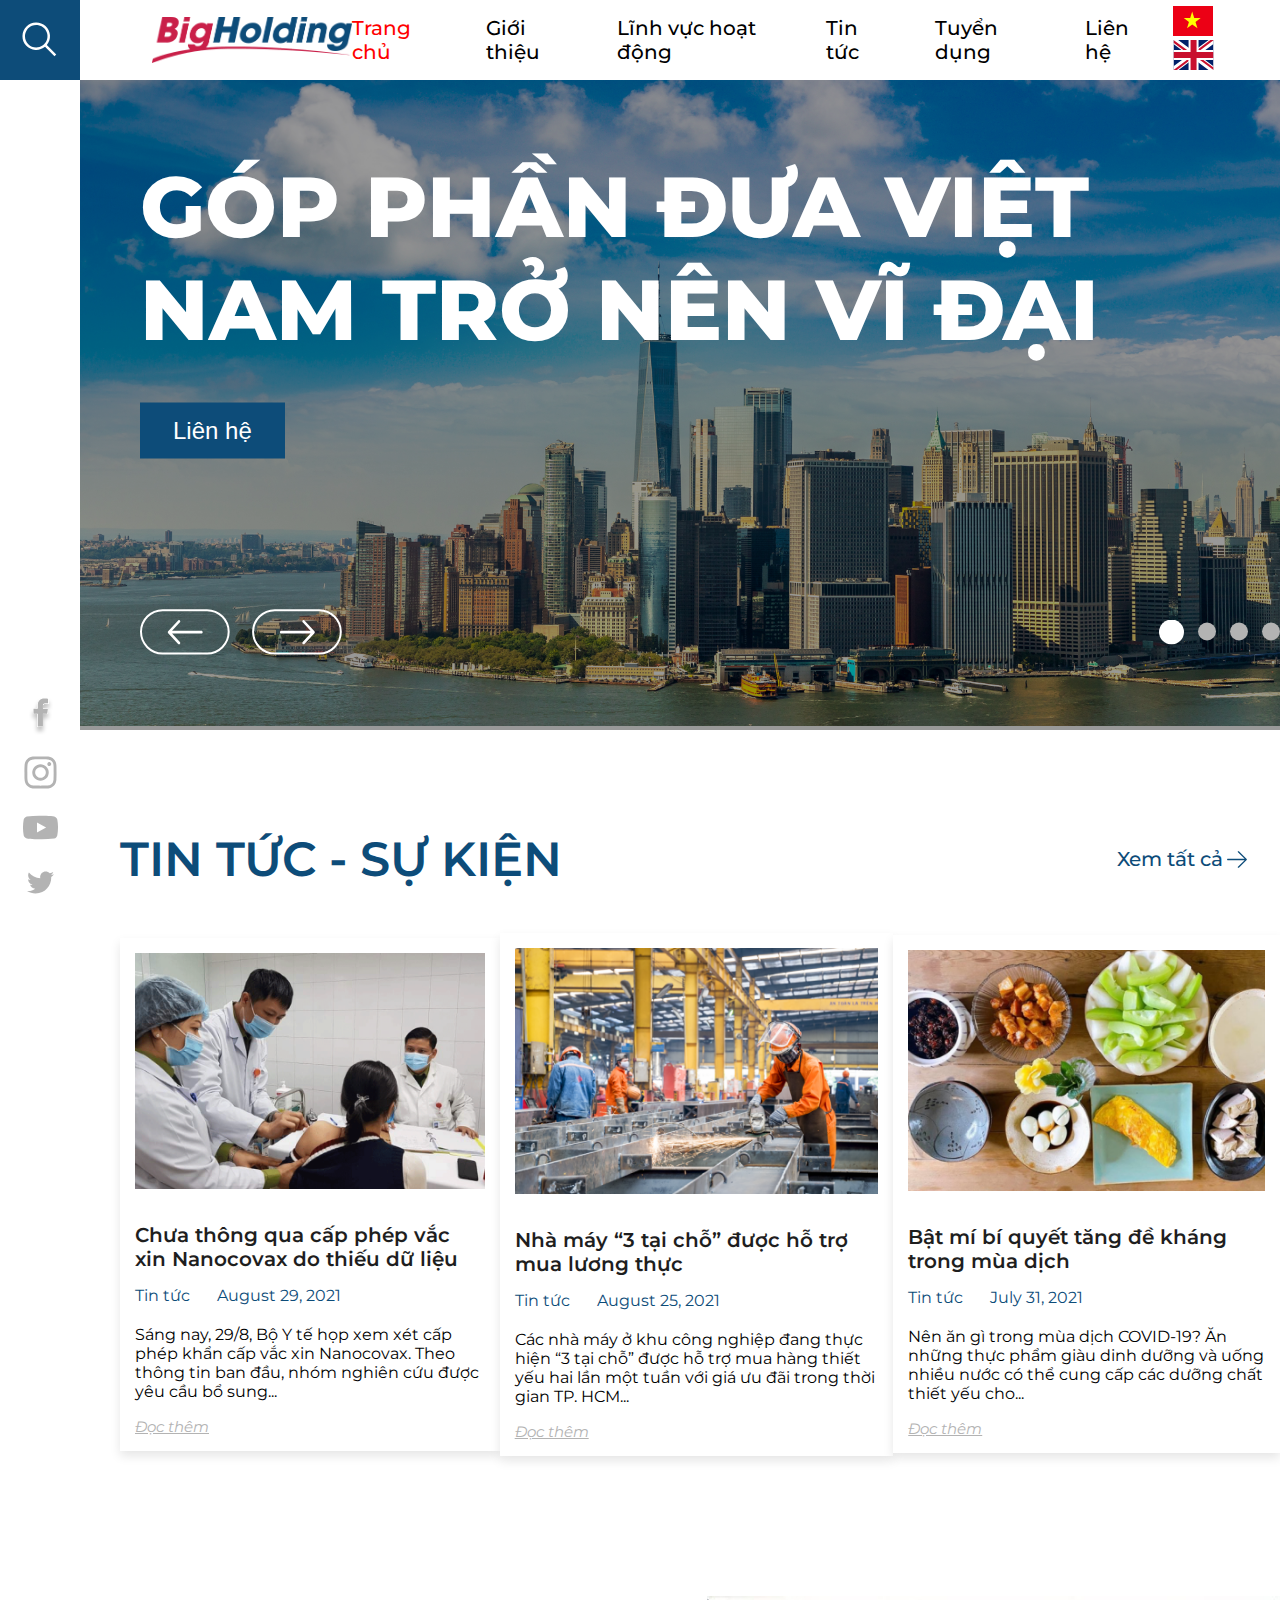
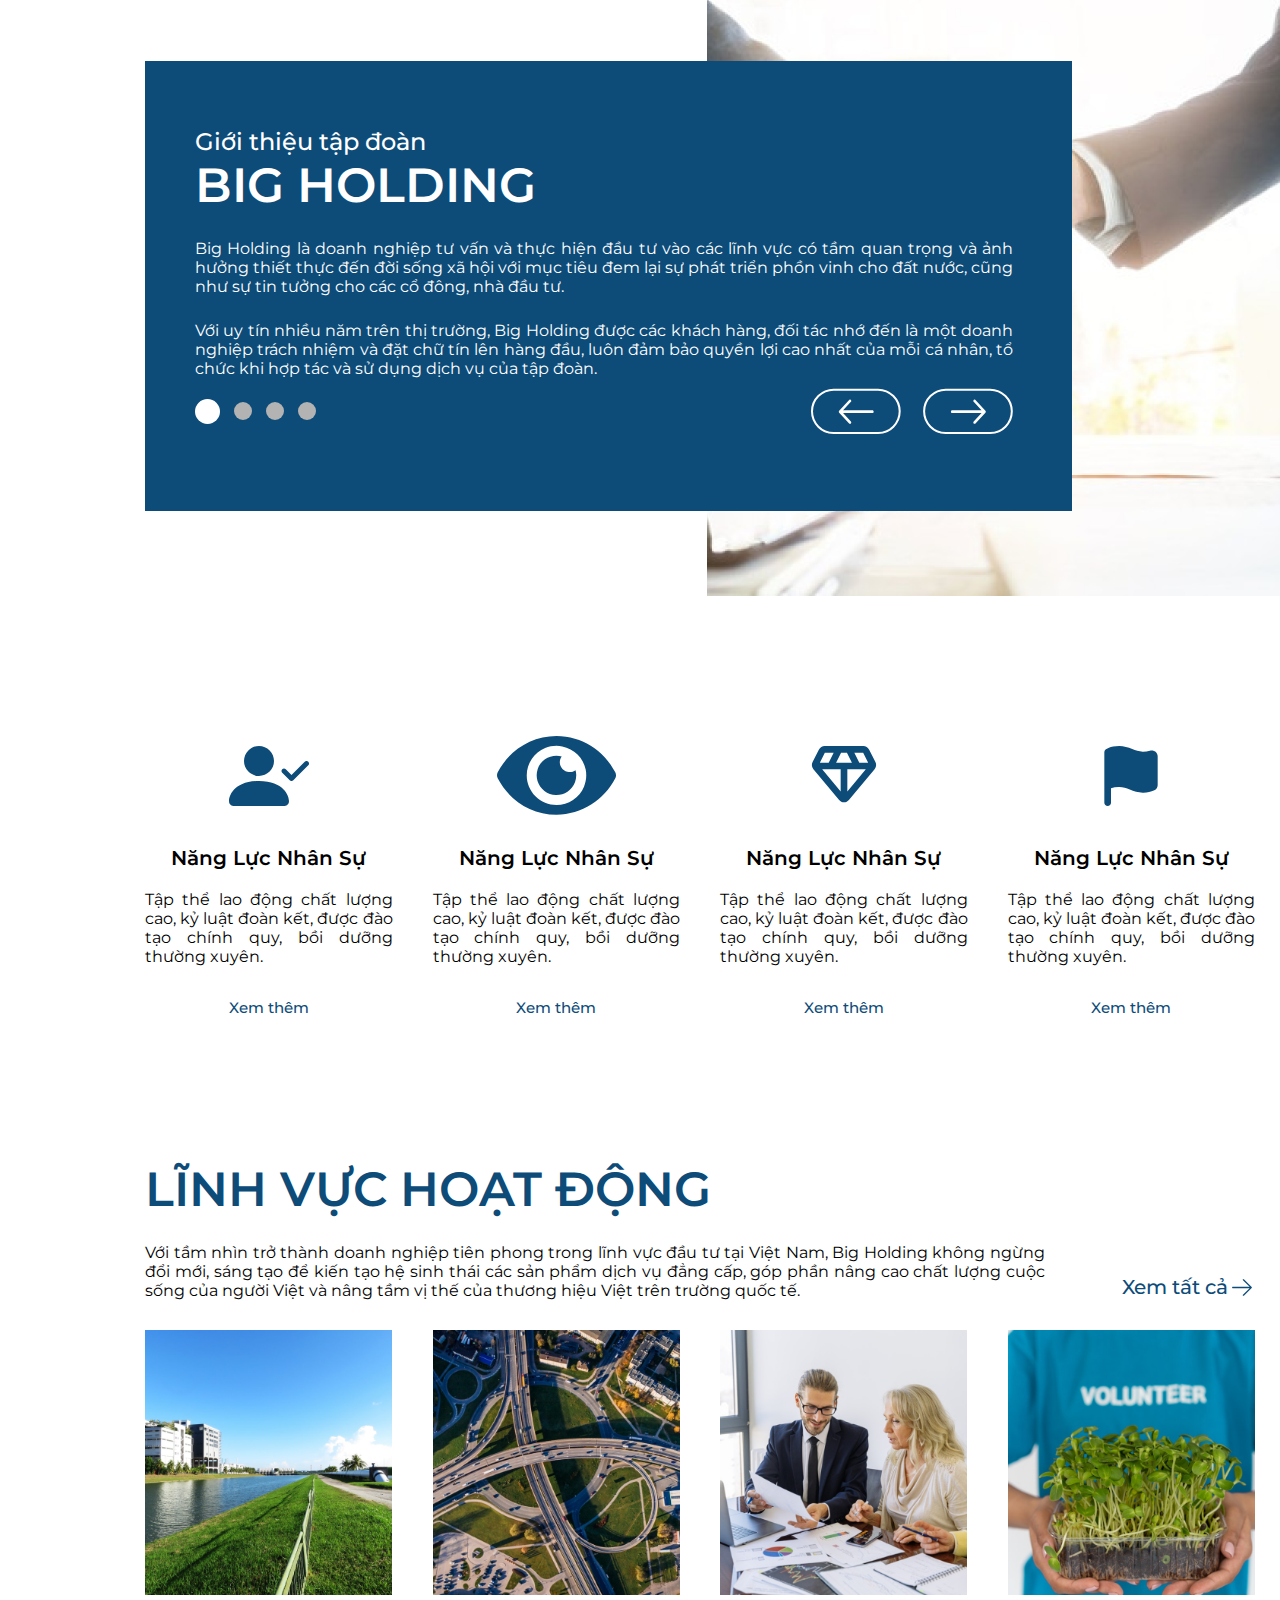
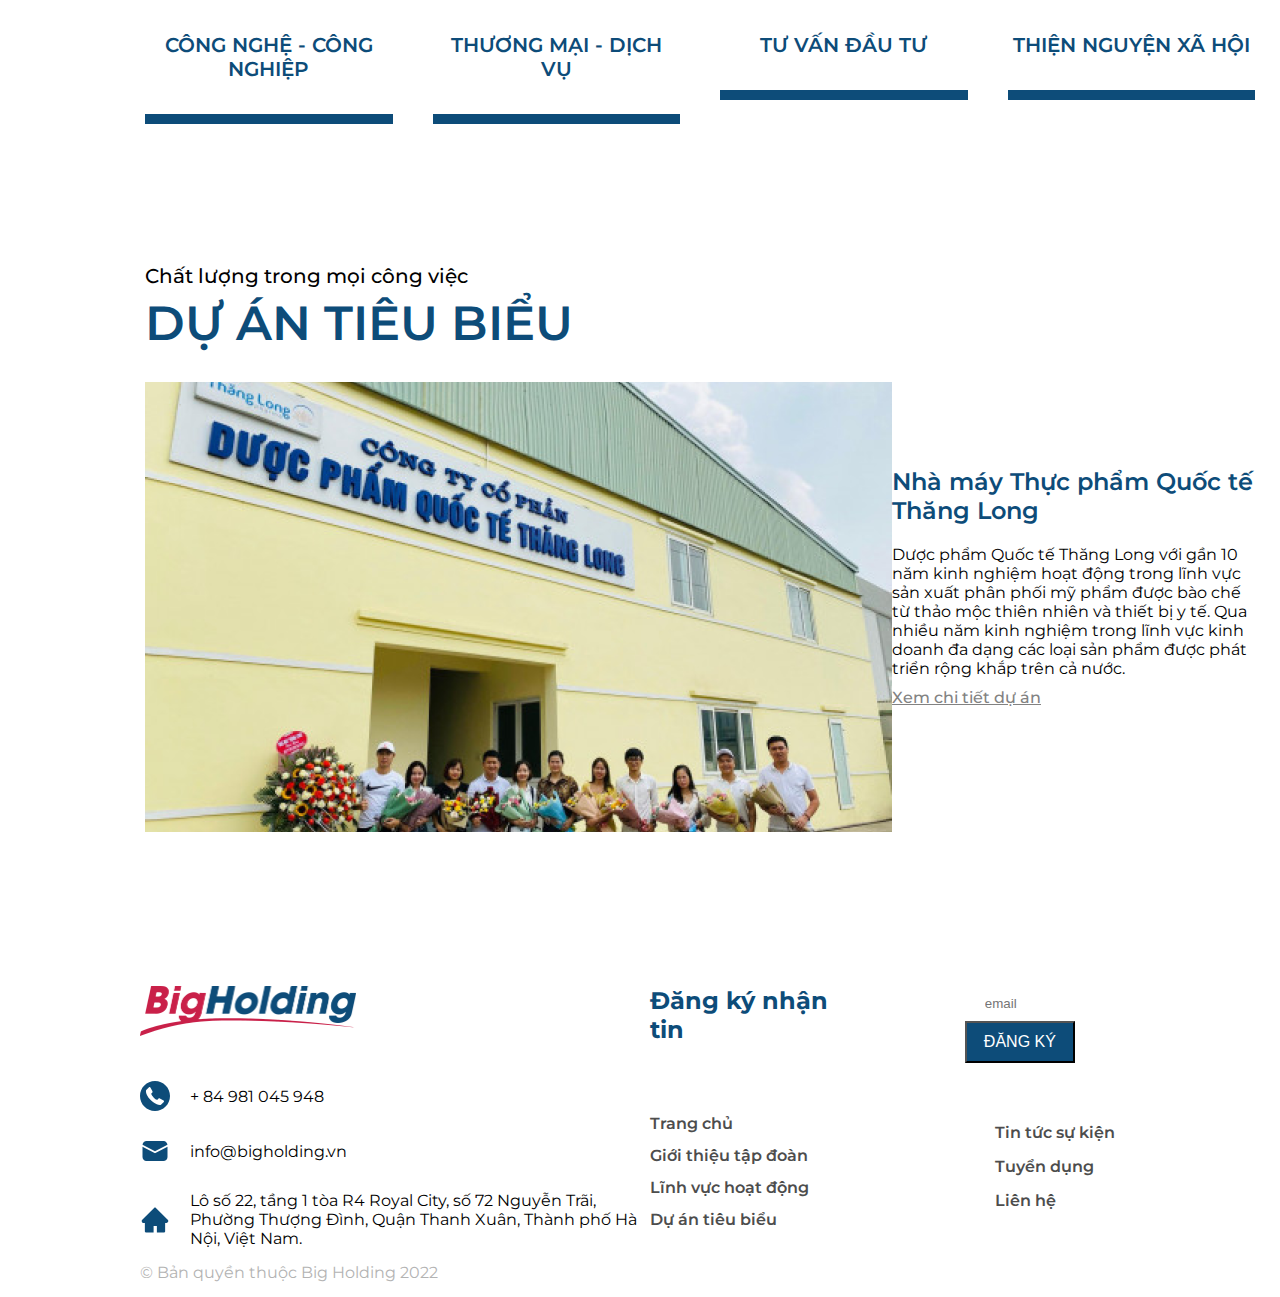
==== index.html @ 92106f33 "BigHodding" ====
<!DOCTYPE html>
<html lang="en">
  <head>
    <meta charset="UTF-8" />
    <meta name="viewport" content="width=device-width, initial-scale=1.0" />
    <link rel="stylesheet" href="big.css" />
    <link rel="preconnect" href="https://fonts.googleapis.com" />
    <link rel="preconnect" href="https://fonts.gstatic.com" crossorigin />
    <link
      href="https://fonts.googleapis.com/css2?family=Montserrat:ital,wght@0,100..900;1,100..900&display=swap"
      rel="stylesheet"
    />
    <title>Document</title>
  </head>
  <body>
    <!-- Header -->
    <div class="full-header">
      <div class="header">
        <img src="./images/logoBigholding 1.png" alt="" class="header-logo" />
        <div class="header-main">
          <ul class="header-ul">
            <li class="header-li">
              <a href="" class="header-link" style="color: red">Trang chủ</a>
            </li>
            <li class="header-li">
              <a href="" class="header-link">Giới thiệu</a>
            </li>
            <li class="header-li">
              <a href="" class="header-link">Lĩnh vực hoạt động</a>
            </li>
            <li class="header-li">
              <a href="" class="header-link">Tin tức</a>
            </li>
            <li class="header-li">
              <a href="" class="header-link">Tuyển dụng</a>
            </li>
            <li class="header-li">
              <a href="" class="header-link">Liên hệ</a>
            </li>
          </ul>
          <div class="header-img">
            <img src="./images/Vietnam (VN).svg" alt="" class="header-flag" />
            <img
              src="./images/United Kingdom (GB).svg"
              alt=""
              class="header-flag"
            />
          </div>
        </div>
      </div>
      <div class="sidebar">
        <img src="./images/carbon_search.svg" alt="" class="sidebar-search" />
        <div class="sidebar-logo">
          <img
            src="./images/dashicons_facebook-alt.svg"
            alt=""
            class="sidebar-icon"
          />
          <img
            src="./images/akar-icons_instagram-fill.svg"
            alt=""
            class="sidebar-icon"
          />
          <img
            src="./images/akar-icons_youtube-fill.svg"
            alt=""
            class="sidebar-icon"
          />
          <img
            src="./images/foundation_social-twitter.svg"
            alt=""
            class="sidebar-icon"
          />
        </div>
      </div>
    </div>
    <!-- Main -->
    <main class="main">
      <!-- HERO -->
      <div class="hero">
        <img src="./images/city1.png" alt="" class="hero-img" />
        <div class="hero-container">
          <div class="hero-content">
            <h3 class="hero-tilte">GÓP PHẦN ĐƯA VIỆT NAM TRỞ NÊN VĨ ĐẠI</h3>
            <button class="hero-call">Liên hệ</button>
            <div class="hero-next">
              <img
                src="./images/directional.svg"
                alt=""
                class="hero-directional"
              />
              <img src="./images/pound.svg" alt="" class="hero-pound" />
            </div>
          </div>
        </div>
      </div>
      <!-- News -->
      <div class="news">
        <div class="news-header">
          <h3 class="news-text title">TIN TỨC - SỰ KIỆN</h3>
          <h4 class="news-all">
            Xem tất cả
            <img src="./images/right.svg" alt="" class="news-right" />
          </h4>
        </div>
        <div class="news-container">
          <div class="news-item">
            <img src="./images/img1.png" alt="" class="news-img" />
            <p class="news-title title">
              Chưa thông qua cấp phép vắc xin Nanocovax do thiếu dữ liệu
            </p>
            <div class="news-day">
              <p class="news-left">Tin tức</p>
              <p class="news-right">August 29, 2021</p>
            </div>
            <p class="news-desc">
              Sáng nay, 29/8, Bộ Y tế họp xem xét cấp phép khẩn cấp vắc xin
              Nanocovax. Theo thông tin ban đầu, nhóm nghiên cứu được yêu cầu bổ
              sung...
            </p>
            <p class="news-read">Đọc thêm</p>
          </div>
          <div class="news-item">
            <img src="./images/img2.png" alt="" class="news-img" />
            <p class="news-title title">
              Nhà máy “3 tại chỗ” được hỗ trợ mua lương thực
            </p>
            <div class="news-day">
              <p class="news-left">Tin tức</p>
              <p class="news-right">August 25, 2021</p>
            </div>
            <p class="news-desc">
              Các nhà máy ở khu công nghiệp đang thực hiện “3 tại chỗ” được hỗ
              trợ mua hàng thiết yếu hai lần một tuần với giá ưu đãi trong thời
              gian TP. HCM...
            </p>
            <p class="news-read">Đọc thêm</p>
          </div>
          <div class="news-item">
            <img src="./images/img3.png" alt="" class="news-img" />
            <p class="news-title title">
              Bật mí bí quyết tăng đề kháng trong mùa dịch
            </p>
            <div class="news-day">
              <p class="news-left">Tin tức</p>
              <p class="news-right">July 31, 2021</p>
            </div>
            <p class="news-desc">
              Nên ăn gì trong mùa dịch COVID-19? Ăn những thực phẩm giàu dinh
              dưỡng và uống nhiều nước có thể cung cấp các dưỡng chất thiết yếu
              cho...
            </p>
            <p class="news-read">Đọc thêm</p>
          </div>
        </div>
      </div>
      <!-- iNTRODUCE -->
      <div class="intro">
        <div class="intro-full">
          <h4 class="intro-text">Giới thiệu tập đoàn</h4>
          <h3 class="intro-title title">BIG HOLDING</h3>
          <p class="intro-desc1 desc">
            Big Holding là doanh nghiệp tư vấn và thực hiện đầu tư vào các lĩnh
            vực có tầm quan trọng và ảnh hưởng thiết thực đến đời sống xã hội
            với mục tiêu đem lại sự phát triển phồn vinh cho đất nước, cũng như
            sự tin tưởng cho các cổ đông, nhà đầu tư.
          </p>
          <p class="intro-desc2 desc">
            Với uy tín nhiều năm trên thị trường, Big Holding được các khách
            hàng, đối tác nhớ đến là một doanh nghiệp trách nhiệm và đặt chữ tín
            lên hàng đầu, luôn đảm bảo quyền lợi cao nhất của mỗi cá nhân, tổ
            chức khi hợp tác và sử dụng dịch vụ của tập đoàn.
          </p>
          <div class="hero-next">
            <img src="./images/pound.svg" alt="" class="hero-pound" />
            <img
              src="./images/directional.svg"
              alt=""
              class="hero-directional"
            />
          </div>
        </div>
        <img src="./images/img-intro.png" alt="" class="intro-img" />
      </div>
      <!-- List -->
      <div class="list">
        <div class="list1">
          <img src="./images/list1.svg" alt="" class="list-img" />
          <h3 class="list-title title">Năng Lực Nhân Sự</h3>
          <p class="list-desc desc">
            Tập thể lao động chất lượng cao, kỷ luật đoàn kết, được đào tạo
            chính quy, bồi dưỡng thường xuyên.
          </p>
          <p class="list-read">Xem thêm</p>
        </div>
        <div class="list1">
          <img src="./images/list2.svg" alt="" class="list-img" />
          <h3 class="list-title title">Năng Lực Nhân Sự</h3>
          <p class="list-desc desc">
            Tập thể lao động chất lượng cao, kỷ luật đoàn kết, được đào tạo
            chính quy, bồi dưỡng thường xuyên.
          </p>
          <p class="list-read">Xem thêm</p>
        </div>
        <div class="list1">
          <img src="./images/list3.svg" alt="" class="list-img" />
          <h3 class="list-title title">Năng Lực Nhân Sự</h3>
          <p class="list-desc desc">
            Tập thể lao động chất lượng cao, kỷ luật đoàn kết, được đào tạo
            chính quy, bồi dưỡng thường xuyên.
          </p>
          <p class="list-read">Xem thêm</p>
        </div>
        <div class="list1">
          <img src="./images/list4.svg" alt="" class="list-img" />
          <h3 class="list-title title">Năng Lực Nhân Sự</h3>
          <p class="list-desc desc">
            Tập thể lao động chất lượng cao, kỷ luật đoàn kết, được đào tạo
            chính quy, bồi dưỡng thường xuyên.
          </p>
          <p class="list-read">Xem thêm</p>
        </div>
      </div>
      <!-- Field -->
      <div class="field">
        <div class="field-intro">
          <div class="field-text">
            <h3 class="field-h3 title">LĨNH VỰC HOẠT ĐỘNG</h3>
            <p class="field-desc desc">
              Với tầm nhìn trở thành doanh nghiệp tiên phong trong lĩnh vực đầu
              tư tại Việt Nam, Big Holding không ngừng đổi mới, sáng tạo để kiến
              tạo hệ sinh thái các sản phẩm dịch vụ đẳng cấp, góp phần nâng cao
              chất lượng cuộc sống của người Việt và nâng tầm vị thế của thương
              hiệu Việt trên trường quốc tế.
            </p>
          </div>
          <div class="field-all">
            <a href="" class="field-read">Xem tất cả</a>
            <img src="./images/field-icon.svg" alt="" class="field-icon" />
          </div>
        </div>
        <div class="field-list">
          <div class="field-item">
            <img src="./images/field1.png" alt="" class="field-img" />
            <p class="field-title">CÔNG NGHỆ - CÔNG NGHIỆP</p>
            <div class="field-fixed"></div>
          </div>
          <div class="field-item">
            <img src="./images/field2.png" alt="" class="field-img" />
            <p class="field-title">THƯƠNG MẠI - DỊCH VỤ</p>
            <div class="field-fixed"></div>
          </div>
          <div class="field-item">
            <img src="./images/field3.png" alt="" class="field-img" />
            <p class="field-title">TƯ VẤN ĐẦU TƯ</p>
            <div class="field-fixed"></div>
          </div>
          <div class="field-item">
            <img src="./images/field4.png" alt="" class="field-img" />
            <p class="field-title">THIỆN NGUYỆN XÃ HỘI</p>
            <div class="field-fixed"></div>
          </div>
        </div>
      </div>
      <!-- Quality -->
      <div class="quality">
        <p class="quality-desc1">Chất lượng trong mọi công việc</p>
        <h3 class="quality-title1 title">DỰ ÁN TIÊU BIỂU</h3>
        <div class="quality-full">
          <img src="./images/quality.png" alt="" class="quality-img" />
          <div class="quality-text">
            <h4 class="quality-title2 title">
              Nhà máy Thực phẩm Quốc tế Thăng Long
            </h4>
            <p class="quality-desc2">
              Dược phẩm Quốc tế Thăng Long với gần 10 năm kinh nghiệm hoạt động
              trong lĩnh vực sản xuất phân phối mỹ phẩm được bào chế từ thảo mộc
              thiên nhiên và thiết bị y tế. Qua nhiều năm kinh nghiệm trong lĩnh
              vực kinh doanh đa dạng các loại sản phẩm được phát triển rộng khắp
              trên cả nước.
            </p>
            <p class="quality-read">Xem chi tiết dự án</p>
            <div class="quality-end">
              <img
                src="./images/quality-pound.png"
                alt=""
                class="quality-pound"
              />
              <img
                src="./images/quality-decorational.png"
                alt=""
                class="quality-decorational"
              />
              <!-- Goai Goai Goai -->
            </div>
          </div>
        </div>
      </div>
    </main>
    <footer class="footer">
      <div class="footer-inner">
        <div class="footer-infor">
          <div class="footer-content">
            <img
              src="./images/logoBigholding 1.png"
              alt=""
              class="footer-logo"
            />
            <div class="footer-item">
              <img src="./images/footer1.svg" alt="" class="footer-logo1" />
              <p class="footer-desc desc">+ 84 981 045 948</p>
            </div>
            <div class="footer-item">
              <img src="./images/footer2.svg" alt="" class="footer-logo1" />
              <p class="footer-desc desc">info@bigholding.vn</p>
            </div>
            <div class="footer-item">
              <img src="./images/footer3.svg" alt="" class="footer-logo1" />
              <p class="footer-desc desc">
                Lô số 22, tầng 1 tòa R4 Royal City, số 72 Nguyễn Trãi, Phường
                Thượng Đình, Quận Thanh Xuân, Thành phố Hà Nội, Việt Nam.
              </p>
            </div>
          </div>
          <p class="footer-end">© Bản quyền thuộc Big Holding 2022</p>
        </div>
        <div class="footer-contract">
          <div class="footer-register">
            <h3 class="footer-main">Đăng ký nhận tin</h3>
            <div class="footer-text">
              <p class="footer-title title">Trang chủ</p>
              <p class="footer-title title">Giới thiệu tập đoàn</p>
              <p class="footer-title title">Lĩnh vực hoạt động</p>
              <p class="footer-title title">Dự án tiêu biểu</p>
            </div>
          </div>
          <div class="footer-right">
            <div class="footer-import">
              <input type="text" placeholder="email" class="footer-input" />
              <button class="footer-btn">ĐĂNG KÝ</button>
            </div>
            <div class="footer-bottom">
              <p class="footer-title2">Tin tức sự kiện</p>
              <p class="footer-title2">Tuyển dụng</p>
              <p class="footer-title2">Liên hệ</p>
            </div>
          </div>
        </div>
      </div>
    </footer>
  </body>
  <!-- <script type="module" src="index.js"></script> -->
</html>
---- big.css ----
@import url("https://fonts.googleapis.com/css2?family=Montserrat:ital,wght@0,100..900;1,100..900&display=swap");
* {
  padding: 0;
  margin: 0;
  box-sizing: border-box;
}

body {
  font-family: "Montserrat", sans-serif;
  user-select: none;
}

.main {
  padding: 80px 0 0 80px;
}

.title {
  font-weight: 600;
}

.desc {
  font-weight: 400;
  color: #000;
}

img {
  max-width: 100%;
  object-fit: cover;
}

li {
  list-style: none;
}

a {
  text-decoration: none;
  font-family: "Montserrat" sans-serif;
}

.header-full {
  position: relative;
}

.header {
  display: flex;
  align-items: center;
  justify-content: space-between;
  height: 80px;
  background-color: #fff;
  width: 100%;
  position: fixed;
  top: 0px;
  left: 0;
  z-index: 1000000;
}
.header-logo {
  max-width: 200px;
  width: 100%;
  margin-left: 152px;
}
.header-main {
  display: flex;
  align-items: center;
  gap: 30px;
}
.header-ul {
  display: flex;
  align-items: center;
  gap: 54px;
}
.header-link {
  font-size: 20px;
  font-weight: 500;
  color: #000;
  font-family: "Montserrat", sans-serif;
  max-width: 124px;
  cursor: pointer;
}
.header-link:hover {
  color: #C92049;
}
.header-img {
  margin-right: 35px;
  max-height: 980px;
}

.sidebar {
  display: flex;
  justify-content: space-between;
  width: 80px;
  align-items: center;
  flex-direction: column;
  position: fixed;
  top: 0;
  bottom: 0;
  left: 0;
  z-index: 100000000;
  background-color: #fff;
}
.sidebar-search {
  background-color: #0D4C79;
  width: 100px;
  padding: 20px;
  cursor: pointer;
}
.sidebar-logo {
  display: flex;
  flex-direction: column;
  max-width: 35px;
  gap: 20px;
}

.hero {
  position: relative;
}
.hero-container {
  top: 0;
  left: 0;
  position: absolute;
  width: 100%;
  background-color: rgba(0, 0, 0, 0.4);
  height: 100%;
}
.hero-content {
  position: absolute;
  top: 50%;
  left: 5%;
  transform: translateY(-50%);
}
.hero-img {
  max-height: 980px;
}
.hero-tilte {
  color: #fff;
  font-size: 85px;
  font-weight: 800;
  max-width: 1331px;
}
.hero-call {
  color: #fff;
  font-size: 24px;
  font-weight: 500;
  padding: 14px 33px;
  background-color: #0D4C79;
  border: none;
  margin-top: 42px;
  margin-bottom: 150px;
}
.hero-next {
  display: flex;
  justify-content: space-between;
  align-items: center;
}

.news {
  margin-top: 100px;
  margin-left: 40px;
}
.news-header {
  display: flex;
  justify-content: space-between;
  margin-bottom: 45px;
  margin-right: 30px;
}
.news-text {
  color: #0D4C79;
  font-size: 48px;
}
.news-all {
  display: flex;
  align-items: center;
  color: #0D4C79;
  font-size: 20px;
  font-weight: 500;
}
.news-right {
  margin-left: 2px;
}
.news-container {
  display: flex;
  align-items: center;
  justify-content: space-around;
}
.news-item {
  max-width: 430px;
  padding: 15px;
  background-color: #fff;
  box-shadow: 0px 5px 10px 0px rgba(0, 0, 0, 0.1);
}
.news-img {
  flex-shrink: 0;
  margin-bottom: 30px;
}
.news-title {
  color: #1E1E1E;
  font-size: 20px;
  margin-bottom: 15px;
}
.news-day {
  display: flex;
  align-items: center;
  margin-bottom: 20px;
}
.news-left {
  margin-right: 25px;
  color: #0D4C79;
  font-size: 16px;
  font-weight: 400;
}
.news-right {
  color: #0D4C79;
  font-size: 16px;
  font-weight: 400;
}
.news-desc {
  color: #000;
  font-size: 16px;
  font-weight: 400;
}
.news-read {
  color: #b3b3b3;
  font-family: Montserrat;
  font-size: 15px;
  font-style: italic;
  font-weight: 400;
  text-decoration-line: underline;
  margin-top: 16px;
}

.intro {
  display: flex;
  justify-content: space-around;
  margin-top: 140px;
  margin-left: 65px;
  position: relative;
}
.intro-full {
  max-width: 927px;
  height: 450px;
  margin-top: 65px;
  padding: 66px 59px 107px 50px;
  background-color: #0D4C79;
  position: absolute;
  left: 0;
  z-index: 100;
}
.intro-text {
  color: #fff;
  font-size: 24px;
  font-weight: 500;
}
.intro-title {
  color: #fff;
  font-size: 48px;
}
.intro-desc1 {
  margin-top: 25px;
  color: #fff;
  font-size: 16px;
  text-align: justify;
  margin-bottom: 10px;
}
.intro-desc2 {
  margin-top: 25px;
  color: #fff;
  font-size: 16px;
  text-align: justify;
  margin-bottom: 10px;
}
.intro-img {
  max-width: 573px;
  max-height: 600px;
  position: absolute;
  right: 0;
}

.list {
  margin-top: 740px;
  display: grid;
  grid-template-columns: repeat(4, 1fr);
  grid-gap: 40px;
  margin-bottom: 140px;
  margin-left: 65px;
  margin-right: 25px;
}
.list-img {
  display: block;
  margin: 0 auto;
  height: 80px;
}
.list-title {
  color: #000;
  text-align: center;
  font-size: 20px;
  line-height: 24px;
  margin-top: 30px;
  margin-bottom: 20px;
  font-weight: 600;
}
.list-desc {
  color: #000;
  text-align: justify;
  font-size: 16px;
  margin-bottom: 30px;
}
.list-read {
  color: #0D4C79;
  text-align: center;
  font-size: 15px;
  font-weight: 500;
  line-height: 24px;
}

.field {
  margin-left: 40px;
  padding: 0px 25px;
}
.field-intro {
  display: flex;
  align-items: flex-end;
  justify-content: space-between;
  margin-bottom: 30px;
}
.field-text {
  max-width: 900px;
}
.field-h3 {
  color: #0D4C79;
  font-size: 48px;
  margin-bottom: 25px;
}
.field-desc {
  color: #000;
  text-align: justify;
  font-size: 16px;
}
.field-all {
  display: flex;
  justify-content: space-between;
  align-items: flex-start;
  gap: 2px;
}
.field-read {
  color: #0D4C79;
  font-size: 20px;
  font-weight: 500;
}
.field-list {
  display: grid;
  grid-template-columns: repeat(4, 1fr);
  grid-gap: 40px;
}
.field-item {
  max-width: 325px;
}
.field-title {
  color: #0D4C79;
  text-align: center;
  font-size: 20px;
  font-weight: 600;
  margin-top: 34px;
  margin-bottom: 33px;
}
.field-fixed {
  width: 100%;
  height: 10px;
  background-color: #0D4C79;
}

.quality {
  margin-left: 40px;
  padding: 0px 25px;
  margin-top: 140px;
}
.quality-desc1 {
  color: #000;
  font-size: 20px;
  font-weight: 500;
  margin-bottom: 6px;
}
.quality-title1 {
  color: #0D4C79;
  font-size: 48px;
  margin-bottom: 30px;
}
.quality-full {
  display: flex;
  justify-content: space-between;
  align-items: center;
}
.quality-img {
  max-width: 747px;
}
.quality-text {
  max-width: 575px;
}
.quality-title2 {
  color: #0D4C79;
  font-size: 24px;
  margin-bottom: 20px;
}
.quality-desc2 {
  color: #000;
  font-size: 16px;
  font-weight: 400;
  margin-bottom: 10px;
}
.quality-read {
  color: #828282;
  font-size: 16px;
  font-weight: 500;
  margin-bottom: 40px;
  text-decoration-line: underline;
}
.quality-end {
  display: flex;
  justify-content: space-between;
  align-items: center;
}

.footer {
  padding-top: 154px;
  padding-left: 140px;
  padding-right: 35px;
  padding-bottom: 15px;
}
.footer-inner {
  display: flex;
  justify-content: space-between;
}
.footer-content {
  display: flex;
  flex-direction: column;
  gap: 10px;
}
.footer-logo {
  max-width: 216px;
  margin-bottom: 35px;
}
.footer-item {
  display: flex;
  align-items: center;
  margin-bottom: 15px;
}
.footer-logo1 {
  width: 30px;
  height: 30px;
  margin-right: 20px;
}
.footer-desc {
  max-width: 507px;
  color: #000;
  font-size: 16px;
}
.footer-end {
  color: #b3b3b3;
  font-size: 16px;
  font-weight: 400;
}
.footer-contract {
  display: flex;
  gap: 150px;
}
.footer-main {
  color: #0D4C79;
  font-size: 24px;
  font-weight: 700;
  margin-bottom: 70px;
}
.footer-text {
  display: flex;
  flex-direction: column;
  gap: 13px;
}
.footer-title {
  color: #4D4D4D;
  font-size: 16px;
  font-weight: 600;
}
.footer-import {
  max-width: 315px;
  margin-left: -30px;
  margin-bottom: 60px;
}
.footer-input {
  padding: 10px 0px 10px 20px;
  max-width: 205px;
  border: none;
}
.footer-btn {
  color: #fff;
  font-size: 16px;
  padding: 10px 17px;
  background-color: #0D4C79;
}
.footer-bottom {
  display: flex;
  flex-direction: column;
  gap: 15px;
}
.footer-title2 {
  color: #4D4D4D;
  font-size: 16px;
  font-weight: 600;
}

/*# sourceMappingURL=big.css.map */
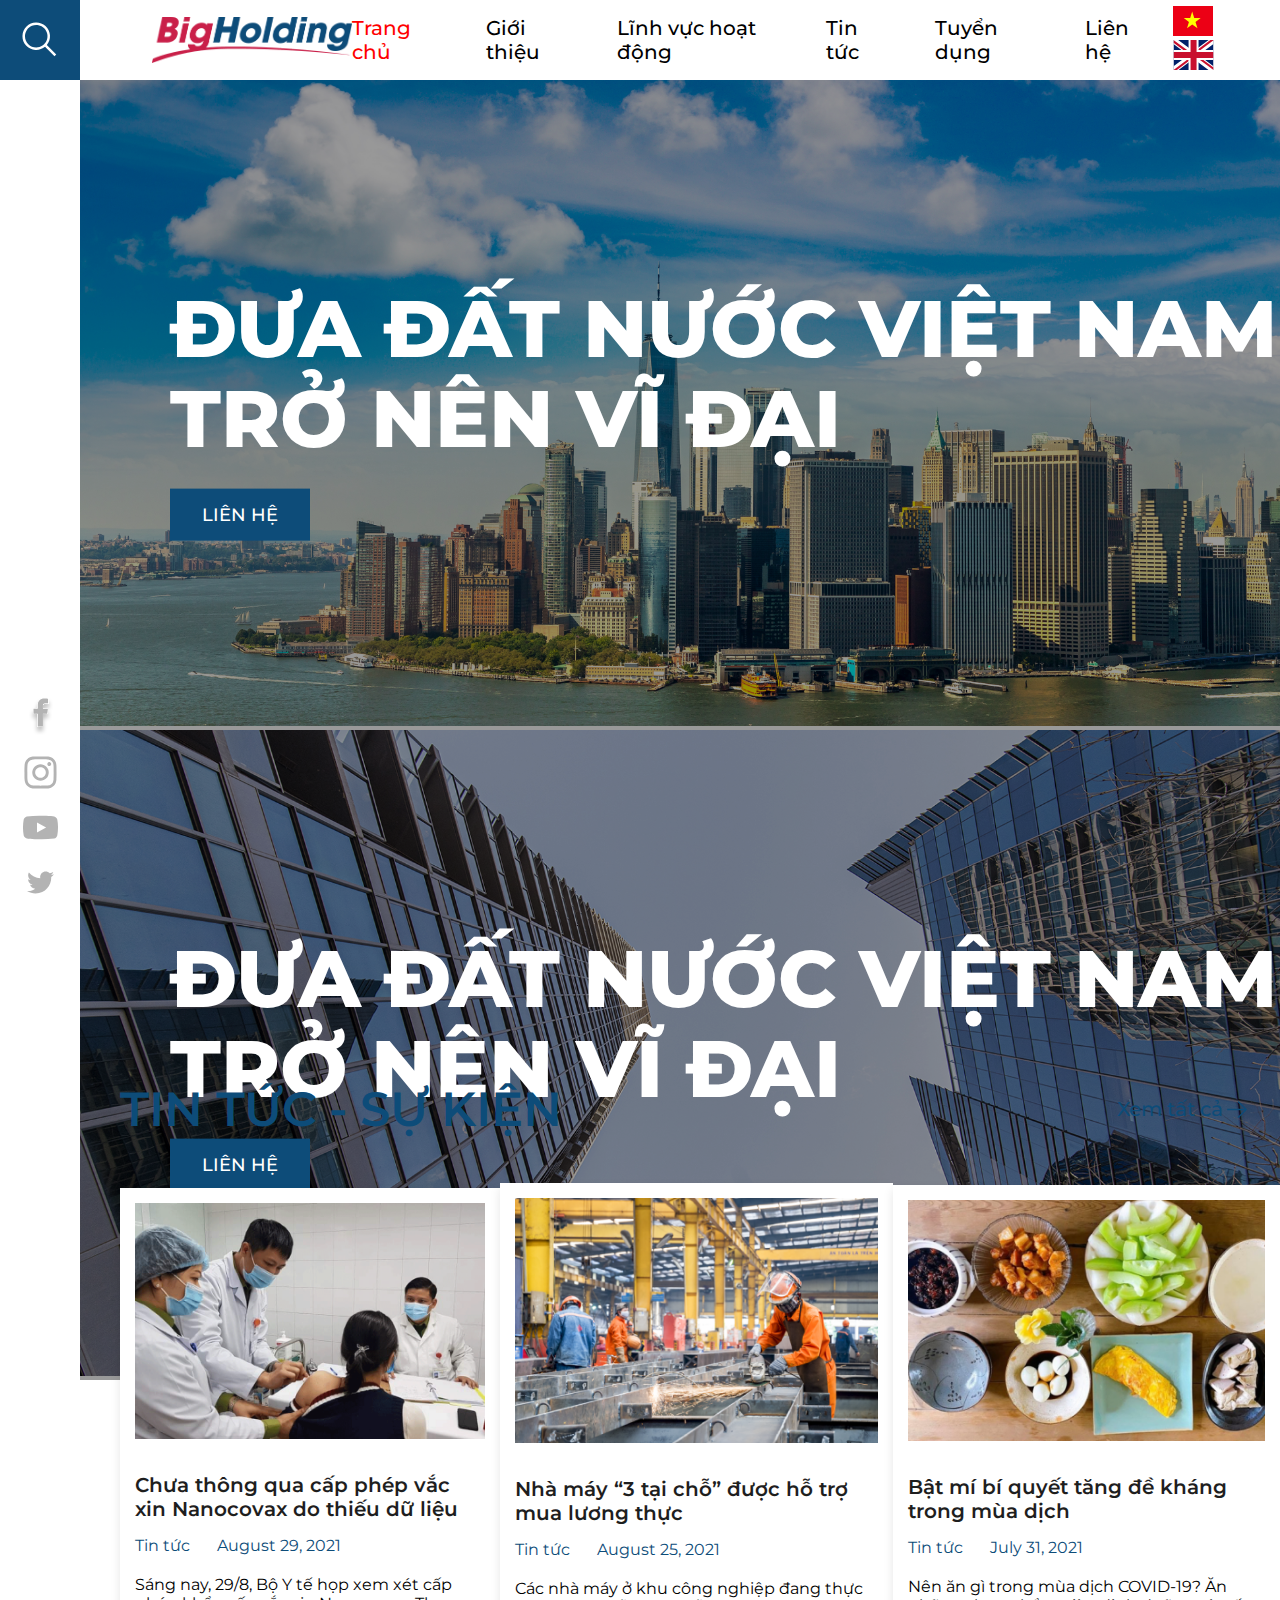
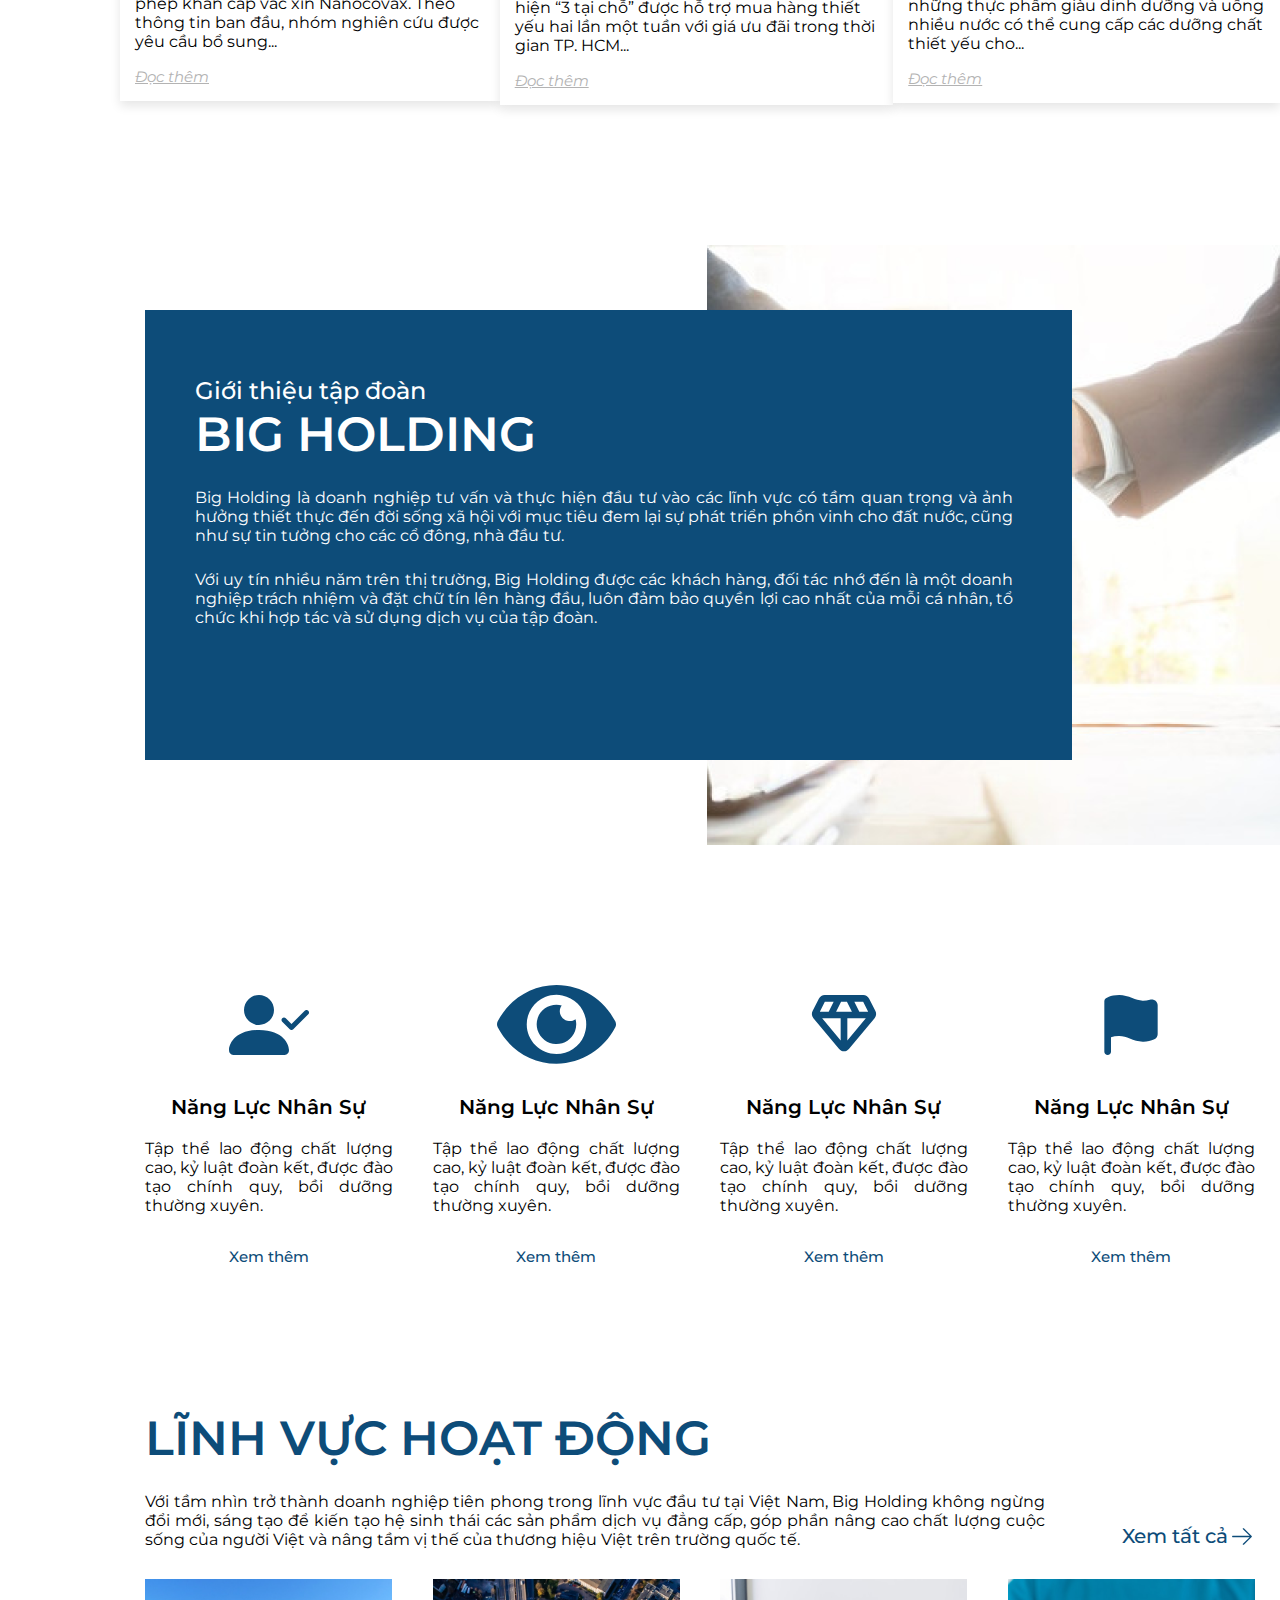
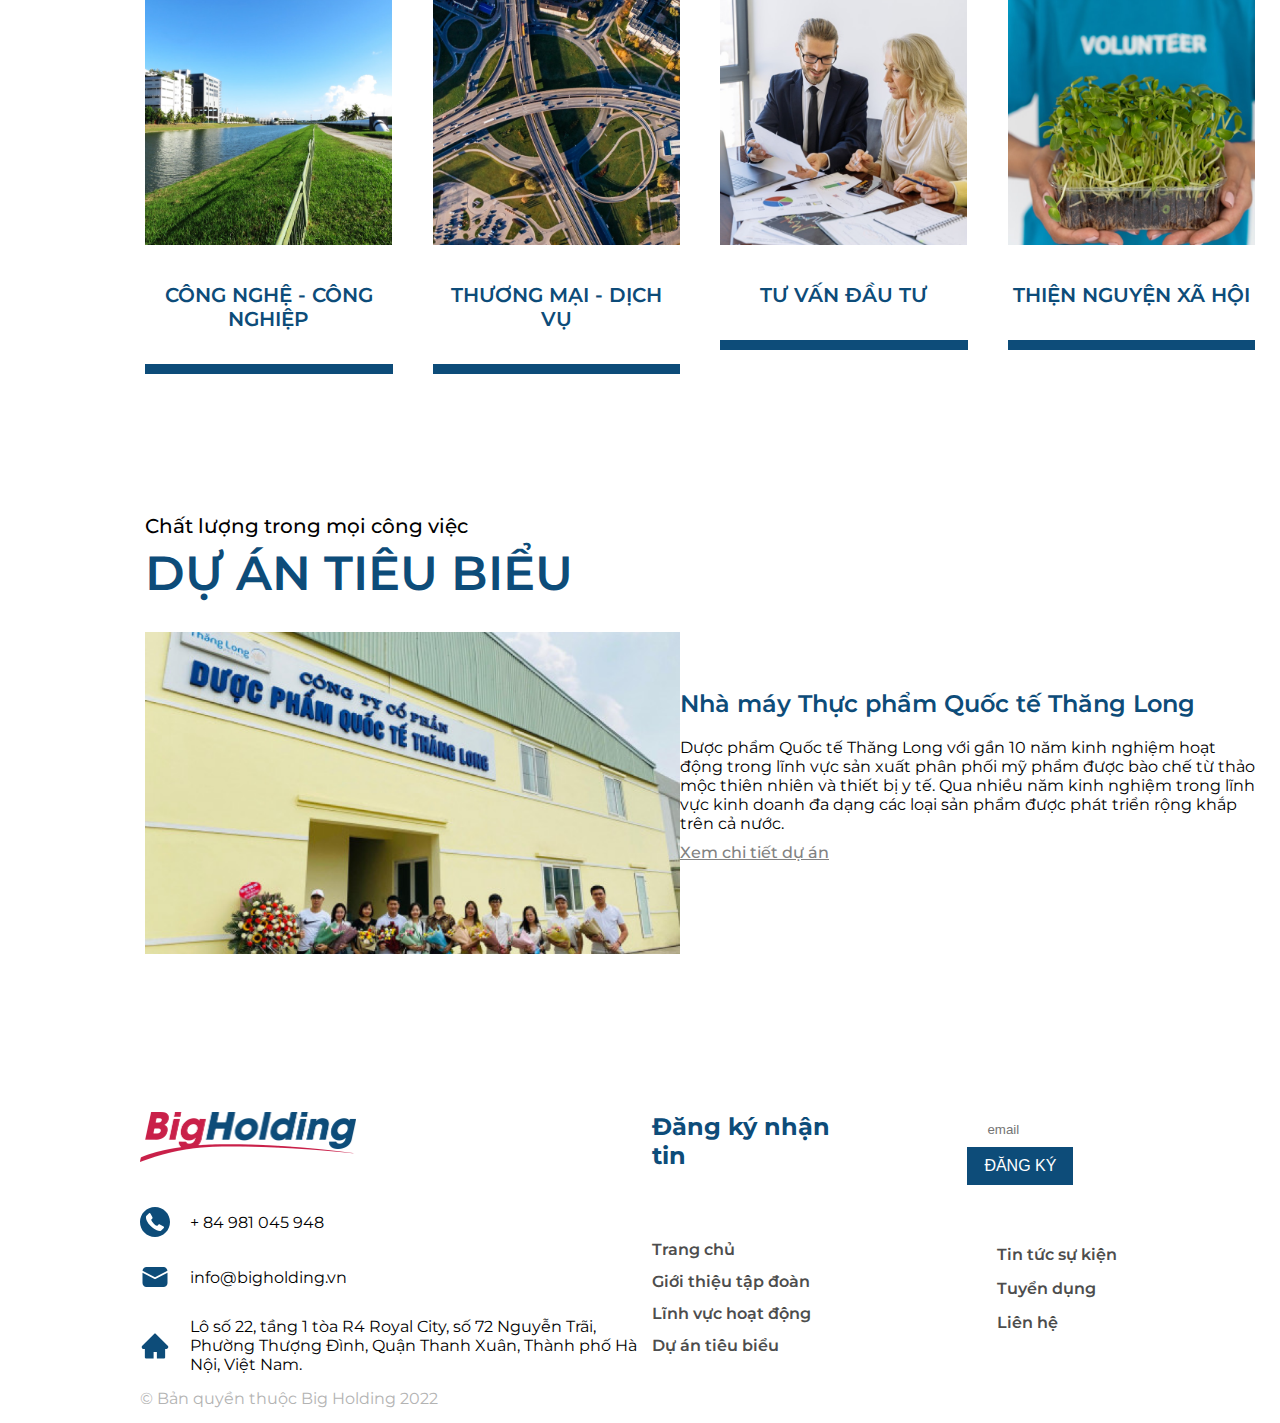
==== commit 7782c20f: "3/8 còn phần commit" ====
--- a/index.html
+++ b/index.html
@@ -3,7 +3,6 @@
   <head>
     <meta charset="UTF-8" />
     <meta name="viewport" content="width=device-width, initial-scale=1.0" />
-    <link rel="stylesheet" href="big.css" />
     <link rel="preconnect" href="https://fonts.googleapis.com" />
     <link rel="preconnect" href="https://fonts.gstatic.com" crossorigin />
     <link
@@ -11,6 +10,19 @@
       rel="stylesheet"
     />
     <title>Document</title>
+    <link
+      rel="stylesheet"
+      type="text/css"
+      href="https://cdn.jsdelivr.net/npm/slick-carousel@1.8.1/slick/slick.css"
+    />
+    <link rel="stylesheet" href="./css/home.css" />
+    <link
+      rel="stylesheet"
+      href="https://cdnjs.cloudflare.com/ajax/libs/font-awesome/6.6.0/css/all.min.css"
+      integrity="sha512-Kc323vGBEqzTmouAECnVceyQqyqdsSiqLQISBL29aUW4U/M7pSPA/gEUZQqv1cwx4OnYxTxve5UMg5GT6L4JJg=="
+      crossorigin="anonymous"
+      referrerpolicy="no-referrer"
+    />
   </head>
   <body>
     <!-- Header -->
@@ -20,22 +32,24 @@
         <div class="header-main">
           <ul class="header-ul">
             <li class="header-li">
-              <a href="" class="header-link" style="color: red">Trang chủ</a>
-            </li>
-            <li class="header-li">
-              <a href="" class="header-link">Giới thiệu</a>
-            </li>
-            <li class="header-li">
-              <a href="" class="header-link">Lĩnh vực hoạt động</a>
-            </li>
-            <li class="header-li">
-              <a href="" class="header-link">Tin tức</a>
-            </li>
-            <li class="header-li">
-              <a href="" class="header-link">Tuyển dụng</a>
-            </li>
-            <li class="header-li">
-              <a href="" class="header-link">Liên hệ</a>
+              <a href="index.html" class="header-link" style="color: red">Trang chủ</a>
+            </li>
+            <li class="header-li">
+              <a href="_intro.html" class="header-link" 
+                >Giới thiệu</a
+              >
+            </li>
+            <li class="header-li">
+              <a href="_field.html" class="header-link">Lĩnh vực hoạt động</a>
+            </li>
+            <li class="header-li">
+              <a href="_news.html" class="header-link">Tin tức</a>
+            </li>
+            <li class="header-li">
+              <a href="_connect.html" class="header-link">Tuyển dụng</a>
+            </li>
+            <li class="header-li">
+              <a href="_contact.html" class="header-link">Liên hệ</a>
             </li>
           </ul>
           <div class="header-img">
@@ -78,21 +92,60 @@
     <main class="main">
       <!-- HERO -->
       <div class="hero">
-        <img src="./images/city1.png" alt="" class="hero-img" />
         <div class="hero-container">
-          <div class="hero-content">
-            <h3 class="hero-tilte">GÓP PHẦN ĐƯA VIỆT NAM TRỞ NÊN VĨ ĐẠI</h3>
-            <button class="hero-call">Liên hệ</button>
-            <div class="hero-next">
-              <img
-                src="./images/directional.svg"
-                alt=""
-                class="hero-directional"
-              />
-              <img src="./images/pound.svg" alt="" class="hero-pound" />
-            </div>
-          </div>
-        </div>
+          <div class="hero-inner">
+            <div class="hero-img">
+              <img src="./images/city1.png" alt="" />
+            </div>
+            <div class="hero-content">
+              <h1 class="hero-title">ĐƯA ĐẤT NƯỚC VIỆT NAM TRỞ NÊN VĨ ĐẠI</h1>
+              <a href="#" class="hero-btn">LIÊN HỆ</a>
+            </div>
+          </div>
+          <div class="hero-inner">
+            <div class="hero-img">
+              <img src=".//images/city2.png" alt="" />
+            </div>
+            <div class="hero-content">
+              <h1 class="hero-title">ĐƯA ĐẤT NƯỚC VIỆT NAM TRỞ NÊN VĨ ĐẠI</h1>
+              <a href="#" class="hero-btn">LIÊN HỆ</a>
+            </div>
+          </div>
+        </div>
+        <!-- <div class="hero-div">
+          <img src="./images/city1.png" alt="" class="hero-img" />
+          <div class="hero-container">
+            <div class="hero-content">
+              <h3 class="hero-tilte">GÓP PHẦN ĐƯA VIỆT NAM TRỞ NÊN VĨ ĐẠI</h3>
+              <button class="hero-call">Liên hệ</button>
+              <div class="hero-next">
+                <img
+                  src="./images/directional.svg"
+                  alt=""
+                  class="hero-directional"
+                />
+                <img src="./images/pound.svg" alt="" class="hero-pound" />
+              </div>
+            </div>
+          </div>
+        </div>
+        <div class="hero-div">
+          <img src="./images/city1.png" alt="" class="hero-img" />
+          <div class="hero-container">
+            <div class="hero-content">
+              <h3 class="hero-tilte">GÓP PHẦN ĐƯA VIỆT NAM TRỞ NÊN VĨ ĐẠI</h3>
+              <button class="hero-call">Liên hệ</button>
+              <div class="hero-next">
+                <img
+                  src="./images/directional.svg"
+                  alt=""
+                  class="hero-directional"
+                />
+                <img src="./images/pound.svg" alt="" class="hero-pound" />
+              </div>
+            </div>
+          </div>
+        </div> -->
       </div>
       <!-- News -->
       <div class="news">
@@ -105,7 +158,9 @@
         </div>
         <div class="news-container">
           <div class="news-item">
-            <img src="./images/img1.png" alt="" class="news-img" />
+            <div class="news-img">
+              <img src="./images/img1.png" alt="" />
+            </div>
             <p class="news-title title">
               Chưa thông qua cấp phép vắc xin Nanocovax do thiếu dữ liệu
             </p>
@@ -121,7 +176,9 @@
             <p class="news-read">Đọc thêm</p>
           </div>
           <div class="news-item">
-            <img src="./images/img2.png" alt="" class="news-img" />
+            <div class="news-img">
+              <img src="./images/img2.png" alt="" />
+            </div>
             <p class="news-title title">
               Nhà máy “3 tại chỗ” được hỗ trợ mua lương thực
             </p>
@@ -137,7 +194,9 @@
             <p class="news-read">Đọc thêm</p>
           </div>
           <div class="news-item">
-            <img src="./images/img3.png" alt="" class="news-img" />
+            <div class="news-img">
+              <img src="./images/img3.png" alt="" />
+            </div>
             <p class="news-title title">
               Bật mí bí quyết tăng đề kháng trong mùa dịch
             </p>
@@ -156,31 +215,43 @@
       </div>
       <!-- iNTRODUCE -->
       <div class="intro">
-        <div class="intro-full">
-          <h4 class="intro-text">Giới thiệu tập đoàn</h4>
-          <h3 class="intro-title title">BIG HOLDING</h3>
-          <p class="intro-desc1 desc">
-            Big Holding là doanh nghiệp tư vấn và thực hiện đầu tư vào các lĩnh
-            vực có tầm quan trọng và ảnh hưởng thiết thực đến đời sống xã hội
-            với mục tiêu đem lại sự phát triển phồn vinh cho đất nước, cũng như
-            sự tin tưởng cho các cổ đông, nhà đầu tư.
-          </p>
-          <p class="intro-desc2 desc">
-            Với uy tín nhiều năm trên thị trường, Big Holding được các khách
-            hàng, đối tác nhớ đến là một doanh nghiệp trách nhiệm và đặt chữ tín
-            lên hàng đầu, luôn đảm bảo quyền lợi cao nhất của mỗi cá nhân, tổ
-            chức khi hợp tác và sử dụng dịch vụ của tập đoàn.
-          </p>
-          <div class="hero-next">
-            <img src="./images/pound.svg" alt="" class="hero-pound" />
-            <img
-              src="./images/directional.svg"
-              alt=""
-              class="hero-directional"
-            />
-          </div>
-        </div>
-        <img src="./images/img-intro.png" alt="" class="intro-img" />
+        <div class="intro-container">
+          <div class="intro-full">
+            <h4 class="intro-text">Giới thiệu tập đoàn</h4>
+            <h3 class="intro-title title">BIG HOLDING</h3>
+            <p class="intro-desc1 desc">
+              Big Holding là doanh nghiệp tư vấn và thực hiện đầu tư vào các
+              lĩnh vực có tầm quan trọng và ảnh hưởng thiết thực đến đời sống xã
+              hội với mục tiêu đem lại sự phát triển phồn vinh cho đất nước,
+              cũng như sự tin tưởng cho các cổ đông, nhà đầu tư.
+            </p>
+            <p class="intro-desc2 desc">
+              Với uy tín nhiều năm trên thị trường, Big Holding được các khách
+              hàng, đối tác nhớ đến là một doanh nghiệp trách nhiệm và đặt chữ
+              tín lên hàng đầu, luôn đảm bảo quyền lợi cao nhất của mỗi cá nhân,
+              tổ chức khi hợp tác và sử dụng dịch vụ của tập đoàn.
+            </p>
+          </div>
+          <div class="intro-full">
+            <h4 class="intro-text">Giới thiệu tập đoàn</h4>
+            <h3 class="intro-title title">BIG HOLDING</h3>
+            <p class="intro-desc1 desc">
+              Big Holding là doanh nghiệp tư vấn và thực hiện đầu tư vào các
+              lĩnh vực có tầm quan trọng và ảnh hưởng thiết thực đến đời sống xã
+              hội với mục tiêu đem lại sự phát triển phồn vinh cho đất nước,
+              cũng như sự tin tưởng cho các cổ đông, nhà đầu tư.
+            </p>
+            <p class="intro-desc2 desc">
+              Với uy tín nhiều năm trên thị trường, Big Holding được các khách
+              hàng, đối tác nhớ đến là một doanh nghiệp trách nhiệm và đặt chữ
+              tín lên hàng đầu, luôn đảm bảo quyền lợi cao nhất của mỗi cá nhân,
+              tổ chức khi hợp tác và sử dụng dịch vụ của tập đoàn.
+            </p>
+          </div>
+        </div>
+        <div class="intro_img">
+          <img src="./images/img-intro.png" alt="" class="intro-img" />
+        </div>
       </div>
       <!-- List -->
       <div class="list">
@@ -267,7 +338,9 @@
         <p class="quality-desc1">Chất lượng trong mọi công việc</p>
         <h3 class="quality-title1 title">DỰ ÁN TIÊU BIỂU</h3>
         <div class="quality-full">
-          <img src="./images/quality.png" alt="" class="quality-img" />
+          <div class="quality-img">
+            <img src="./images/quality.png" alt="" class="quality_img" />
+          </div>
           <div class="quality-text">
             <h4 class="quality-title2 title">
               Nhà máy Thực phẩm Quốc tế Thăng Long
@@ -348,6 +421,19 @@
         </div>
       </div>
     </footer>
+    <script
+      type="text/javascript"
+      src="https://code.jquery.com/jquery-1.11.0.min.js"
+    ></script>
+    <script
+      type="text/javascript"
+      src="https://code.jquery.com/jquery-migrate-1.2.1.min.js"
+    ></script>
+    <script
+      type="text/javascript"
+      src="https://cdn.jsdelivr.net/npm/slick-carousel@1.8.1/slick/slick.min.js"
+    ></script>
+    <script src="./js/main.js"></script>
   </body>
   <!-- <script type="module" src="index.js"></script> -->
 </html>
--- a/css/home.css
+++ b/css/home.css
@@ -0,0 +1,610 @@
+@import url("https://fonts.googleapis.com/css2?family=Montserrat:ital,wght@0,100..900;1,100..900&display=swap");
+* {
+  padding: 0;
+  margin: 0;
+  box-sizing: border-box;
+}
+
+body {
+  font-family: "Montserrat", sans-serif;
+  user-select: none;
+}
+
+.main {
+  padding: 80px 0px 0px 80px;
+}
+
+.title {
+  font-weight: 600;
+}
+
+.desc {
+  font-weight: 400;
+  color: #000;
+}
+
+img {
+  max-width: 100%;
+  object-fit: cover;
+}
+
+li {
+  list-style: none;
+}
+
+a {
+  text-decoration: none;
+  font-family: "Montserrat" sans-serif;
+}
+
+.header-full {
+  position: relative;
+}
+
+.header {
+  display: flex;
+  align-items: center;
+  justify-content: space-between;
+  height: 80px;
+  background-color: #fff;
+  width: 100%;
+  position: fixed;
+  top: 0px;
+  left: 0;
+  z-index: 1000000;
+}
+.header-logo {
+  max-width: 200px;
+  width: 100%;
+  margin-left: 152px;
+}
+.header-main {
+  display: flex;
+  align-items: center;
+  gap: 30px;
+}
+.header-ul {
+  display: flex;
+  align-items: center;
+  gap: 54px;
+}
+.header-link {
+  font-size: 20px;
+  font-weight: 500;
+  color: #000;
+  font-family: "Montserrat", sans-serif;
+  max-width: 124px;
+  cursor: pointer;
+}
+.header-link:hover {
+  color: #C92049;
+}
+.header-img {
+  margin-right: 35px;
+  max-height: 980px;
+}
+
+.sidebar {
+  display: flex;
+  justify-content: space-between;
+  width: 80px;
+  align-items: center;
+  flex-direction: column;
+  position: fixed;
+  top: 0;
+  bottom: 0;
+  left: 0;
+  z-index: 100000000;
+  background-color: #fff;
+}
+.sidebar-search {
+  background-color: #0D4C79;
+  width: 100px;
+  padding: 20px;
+  cursor: pointer;
+}
+.sidebar-logo {
+  display: flex;
+  flex-direction: column;
+  max-width: 35px;
+  gap: 20px;
+}
+
+.footer {
+  padding-top: 154px;
+  padding-left: 140px;
+  padding-right: 35px;
+  padding-bottom: 15px;
+}
+.footer-inner {
+  display: flex;
+  justify-content: space-between;
+}
+.footer-content {
+  display: flex;
+  flex-direction: column;
+  gap: 10px;
+}
+.footer-logo {
+  max-width: 216px;
+  margin-bottom: 35px;
+}
+.footer-item {
+  display: flex;
+  align-items: center;
+  margin-bottom: 15px;
+}
+.footer-logo1 {
+  width: 30px;
+  height: 30px;
+  margin-right: 20px;
+}
+.footer-desc {
+  max-width: 507px;
+  color: #000;
+  font-size: 16px;
+}
+.footer-end {
+  color: #b3b3b3;
+  font-size: 16px;
+  font-weight: 400;
+}
+.footer-contract {
+  display: flex;
+  gap: 150px;
+}
+.footer-main {
+  color: #0D4C79;
+  font-size: 24px;
+  font-weight: 700;
+  margin-bottom: 70px;
+}
+.footer-text {
+  display: flex;
+  flex-direction: column;
+  gap: 13px;
+}
+.footer-title {
+  color: #4D4D4D;
+  font-size: 16px;
+  font-weight: 600;
+  cursor: pointer;
+}
+.footer-import {
+  max-width: 315px;
+  margin-left: -30px;
+  margin-bottom: 60px;
+}
+.footer-input {
+  padding: 10px 0px 10px 20px;
+  max-width: 205px;
+  border: none;
+}
+.footer-btn {
+  color: #fff;
+  font-size: 16px;
+  padding: 10px 17px;
+  background-color: #0D4C79;
+  border: none;
+  cursor: pointer;
+}
+.footer-bottom {
+  display: flex;
+  flex-direction: column;
+  gap: 15px;
+}
+.footer-title2 {
+  color: #4D4D4D;
+  font-size: 16px;
+  font-weight: 600;
+  cursor: pointer;
+}
+
+.main {
+  padding: 80px 0 0 80px;
+}
+
+.hero {
+  max-height: 900px;
+  margin-bottom: 100px;
+}
+.hero-inner {
+  width: 100%;
+  position: relative;
+  z-index: -1;
+}
+.hero-inner::after {
+  position: absolute;
+  content: "";
+  width: 100%;
+  height: 100%;
+  background: rgba(0, 0, 0, 0.4);
+  top: 0;
+  left: 0;
+  z-index: 0;
+}
+.hero-content {
+  position: absolute;
+  top: 50%;
+  left: 90px;
+  transform: translateY(-50%);
+  z-index: 1;
+}
+.hero-title {
+  max-width: 1330px;
+  color: #fff;
+  font-weight: 800;
+  font-size: 80px;
+  line-height: 1.125;
+  margin-bottom: 41px;
+}
+.hero-btn {
+  padding: 15px 32px;
+  color: #fff;
+  background-color: #0D4C79;
+  font-size: 18px;
+  font-weight: 500;
+  line-height: 1.2083333333;
+  transition: 0.2s;
+}
+.hero-btn:hover {
+  background-color: #C92049;
+}
+
+.arrow {
+  position: absolute;
+  top: 80%;
+  left: 200px;
+  font-size: 20px;
+  padding: 8px 30px;
+  border-radius: 50px;
+  border: #fff solid 1px;
+  color: #fff;
+  outline: none;
+  z-index: 10;
+  background: transparent;
+  transition: all 0.2s linear;
+  cursor: pointer;
+}
+
+.arrow:hover {
+  background: #fff;
+  color: #0D4C79;
+}
+
+.pull-left {
+  position: absolute;
+  left: 100px;
+}
+
+.slick-dots {
+  position: absolute;
+  top: 85%;
+  right: 20%;
+  transform: translateX(-20%);
+  display: flex;
+  align-items: center;
+  justify-content: center;
+  gap: 0 10px;
+  color: #fff;
+  transition: all 0.25s linear;
+}
+
+.slick-dots li {
+  list-style: none;
+}
+
+.slick-dots button {
+  cursor: pointer;
+  font-size: 0px;
+  width: 20px;
+  height: 20px;
+  border-radius: 100%;
+  border: none;
+  outline: none;
+  background-color: gray;
+}
+
+.slick-dots .slick-active button {
+  background-color: #fff;
+  width: 22px;
+  height: 22px;
+}
+
+.intro {
+  display: flex;
+  justify-content: space-around;
+  margin-top: 140px;
+  margin-left: 65px;
+  position: relative;
+}
+.intro-full {
+  max-width: 927px;
+  height: 450px;
+  margin-top: 65px;
+  padding: 66px 59px 107px 50px;
+  background-color: #0D4C79;
+  position: absolute;
+  left: 0;
+  z-index: 100;
+}
+.intro-text {
+  color: #fff;
+  font-size: 24px;
+  font-weight: 500;
+}
+.intro-title {
+  color: #fff;
+  font-size: 48px;
+}
+.intro-desc1 {
+  margin-top: 25px;
+  color: #fff;
+  font-size: 16px;
+  text-align: justify;
+  margin-bottom: 10px;
+}
+.intro-desc2 {
+  margin-top: 25px;
+  color: #fff;
+  font-size: 16px;
+  text-align: justify;
+  margin-bottom: 10px;
+}
+.intro-img {
+  max-width: 573px;
+  max-height: 600px;
+  position: absolute;
+  right: 0;
+}
+
+.news {
+  margin-top: 100px;
+  margin-left: 40px;
+}
+.news-header {
+  display: flex;
+  justify-content: space-between;
+  margin-bottom: 45px;
+  margin-right: 30px;
+}
+.news-text {
+  color: #0D4C79;
+  font-size: 48px;
+}
+.news-all {
+  display: flex;
+  align-items: center;
+  color: #0D4C79;
+  font-size: 20px;
+  font-weight: 500;
+}
+.news-right {
+  margin-left: 2px;
+}
+.news-container {
+  display: flex;
+  align-items: center;
+  justify-content: space-around;
+}
+.news-item {
+  max-width: 430px;
+  padding: 15px;
+  background-color: #fff;
+  box-shadow: 0px 5px 10px 0px rgba(0, 0, 0, 0.1);
+}
+.news-item:hover .news-img img {
+  transform: scale(1.2);
+}
+.news-item:hover .news-title {
+  color: red;
+}
+.news-item:hover .news-read {
+  color: red;
+}
+.news-img {
+  width: 100%;
+  height: auto;
+  margin-bottom: 30px;
+  object-fit: cover;
+  overflow: hidden;
+}
+.news-title {
+  color: #1E1E1E;
+  font-size: 20px;
+  margin-bottom: 15px;
+}
+.news-day {
+  display: flex;
+  align-items: center;
+  margin-bottom: 20px;
+}
+.news-left {
+  margin-right: 25px;
+  color: #0D4C79;
+  font-size: 16px;
+  font-weight: 400;
+}
+.news-right {
+  color: #0D4C79;
+  font-size: 16px;
+  font-weight: 400;
+}
+.news-desc {
+  color: #000;
+  font-size: 16px;
+  font-weight: 400;
+}
+.news-read {
+  color: #b3b3b3;
+  font-family: Montserrat;
+  font-size: 15px;
+  font-style: italic;
+  font-weight: 400;
+  text-decoration-line: underline;
+  margin-top: 16px;
+}
+
+.list {
+  margin-top: 740px;
+  display: grid;
+  grid-template-columns: repeat(4, 1fr);
+  grid-gap: 40px;
+  margin-bottom: 140px;
+  margin-left: 65px;
+  margin-right: 25px;
+}
+.list-img {
+  display: block;
+  margin: 0 auto;
+  height: 80px;
+}
+.list-title {
+  color: #000;
+  text-align: center;
+  font-size: 20px;
+  line-height: 24px;
+  margin-top: 30px;
+  margin-bottom: 20px;
+  font-weight: 600;
+}
+.list-desc {
+  color: #000;
+  text-align: justify;
+  font-size: 16px;
+  margin-bottom: 30px;
+}
+.list-read {
+  color: #0D4C79;
+  text-align: center;
+  font-size: 15px;
+  font-weight: 500;
+  line-height: 24px;
+}
+
+.list1:hover .list-title {
+  color: red;
+}
+.list1:hover .list-img {
+  color: #C92049;
+}
+.list1:hover .list-read {
+  color: red;
+}
+
+.field {
+  margin-left: 40px;
+  padding: 0px 25px;
+}
+.field-intro {
+  display: flex;
+  align-items: flex-end;
+  justify-content: space-between;
+  margin-bottom: 30px;
+}
+.field-text {
+  max-width: 900px;
+}
+.field-h3 {
+  color: #0D4C79;
+  font-size: 48px;
+  margin-bottom: 25px;
+}
+.field-desc {
+  color: #000;
+  text-align: justify;
+  font-size: 16px;
+}
+.field-all {
+  display: flex;
+  justify-content: space-between;
+  align-items: flex-start;
+  gap: 2px;
+}
+.field-read {
+  color: #0D4C79;
+  font-size: 20px;
+  font-weight: 500;
+}
+.field-list {
+  display: grid;
+  grid-template-columns: repeat(4, 1fr);
+  grid-gap: 40px;
+}
+.field-item {
+  max-width: 325px;
+}
+.field-title {
+  color: #0D4C79;
+  text-align: center;
+  font-size: 20px;
+  font-weight: 600;
+  margin-top: 34px;
+  margin-bottom: 33px;
+}
+.field-fixed {
+  width: 100%;
+  height: 10px;
+  background-color: #0D4C79;
+}
+
+.quality {
+  margin-left: 40px;
+  padding: 0px 25px;
+  margin-top: 140px;
+}
+.quality-desc1 {
+  color: #000;
+  font-size: 20px;
+  font-weight: 500;
+  margin-bottom: 6px;
+}
+.quality-title1 {
+  color: #0D4C79;
+  font-size: 48px;
+  margin-bottom: 30px;
+}
+.quality-full {
+  display: flex;
+  justify-content: space-between;
+  align-items: center;
+}
+.quality-img {
+  max-width: 747px;
+  width: 100%;
+  height: auto;
+  object-fit: cover;
+  overflow: hidden;
+}
+.quality-img:hover img {
+  transform: scale(1.1);
+}
+.quality-text {
+  max-width: 575px;
+}
+.quality-title2 {
+  color: #0D4C79;
+  font-size: 24px;
+  margin-bottom: 20px;
+}
+.quality-desc2 {
+  color: #000;
+  font-size: 16px;
+  font-weight: 400;
+  margin-bottom: 10px;
+}
+.quality-read {
+  color: #828282;
+  font-size: 16px;
+  font-weight: 500;
+  margin-bottom: 40px;
+  text-decoration-line: underline;
+}
+.quality-end {
+  display: flex;
+  justify-content: space-between;
+  align-items: center;
+  background-color: #fff;
+}
+
+/*# sourceMappingURL=home.css.map */
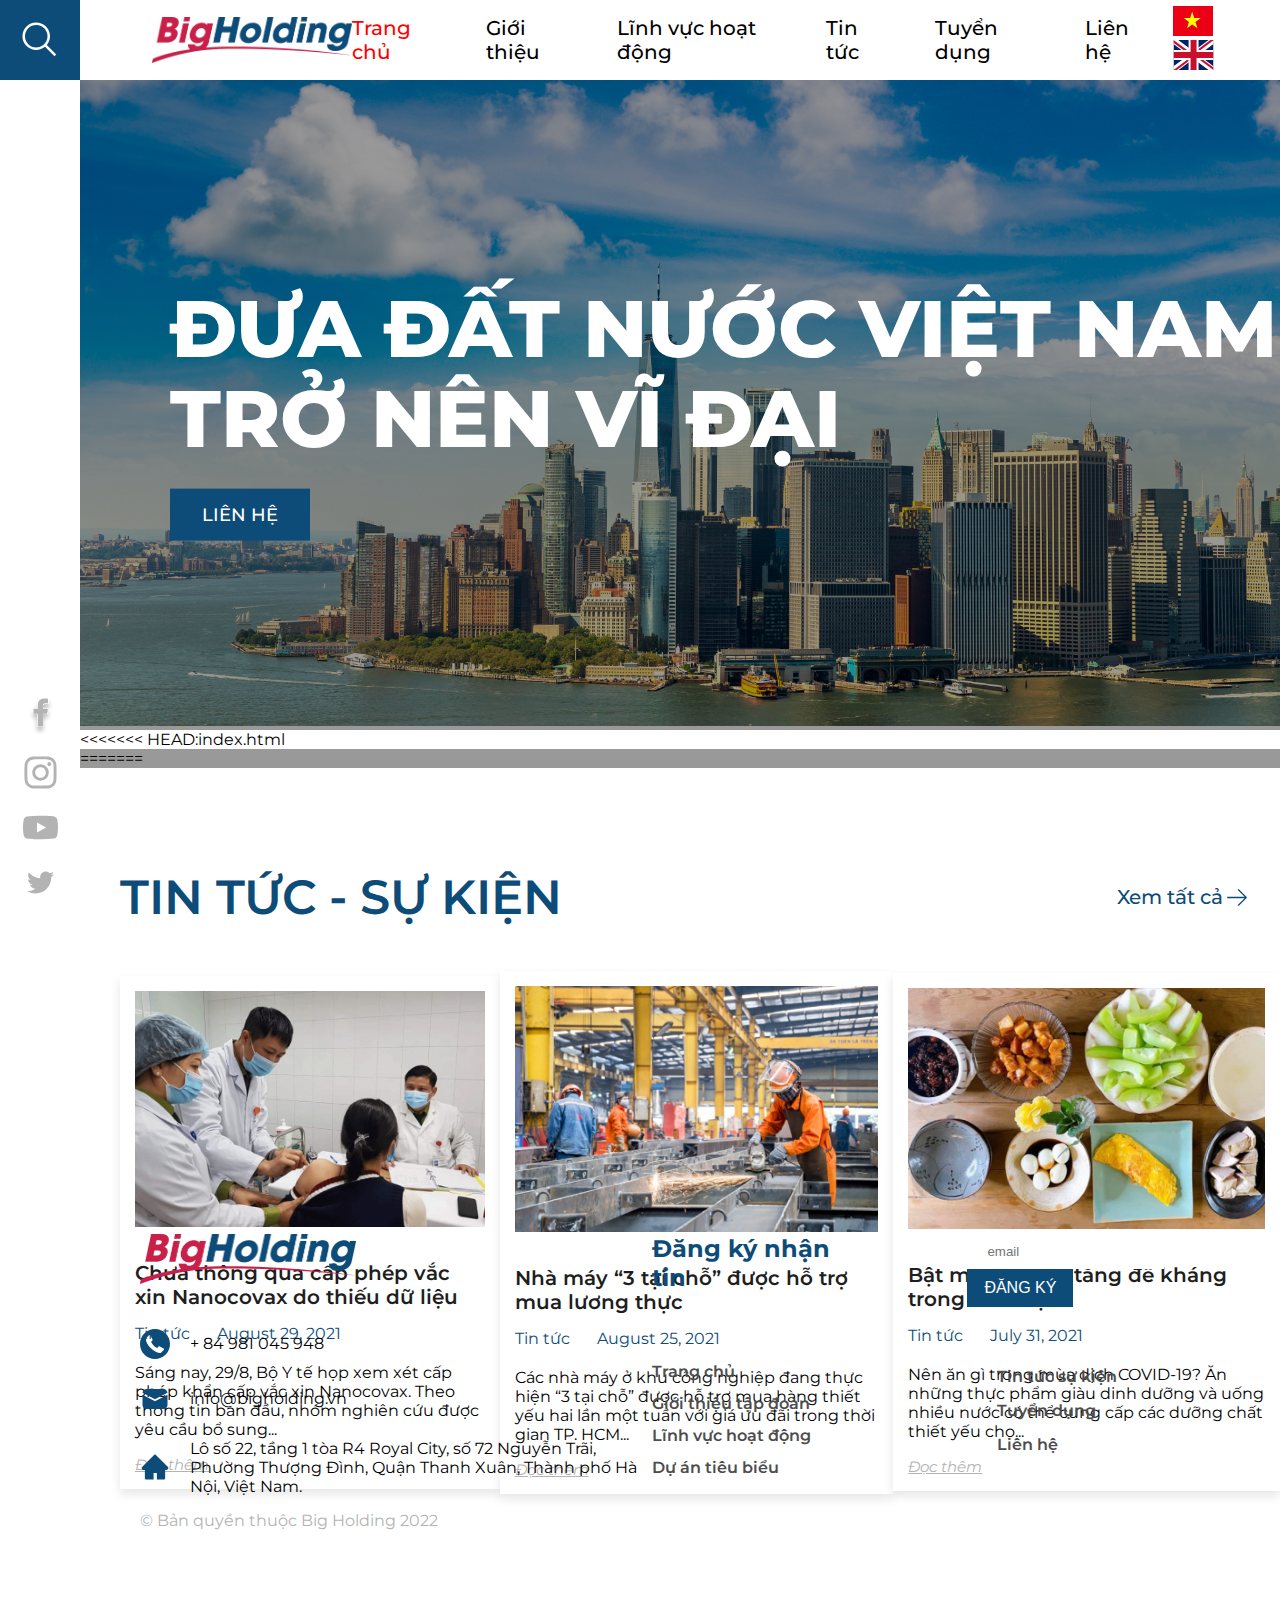
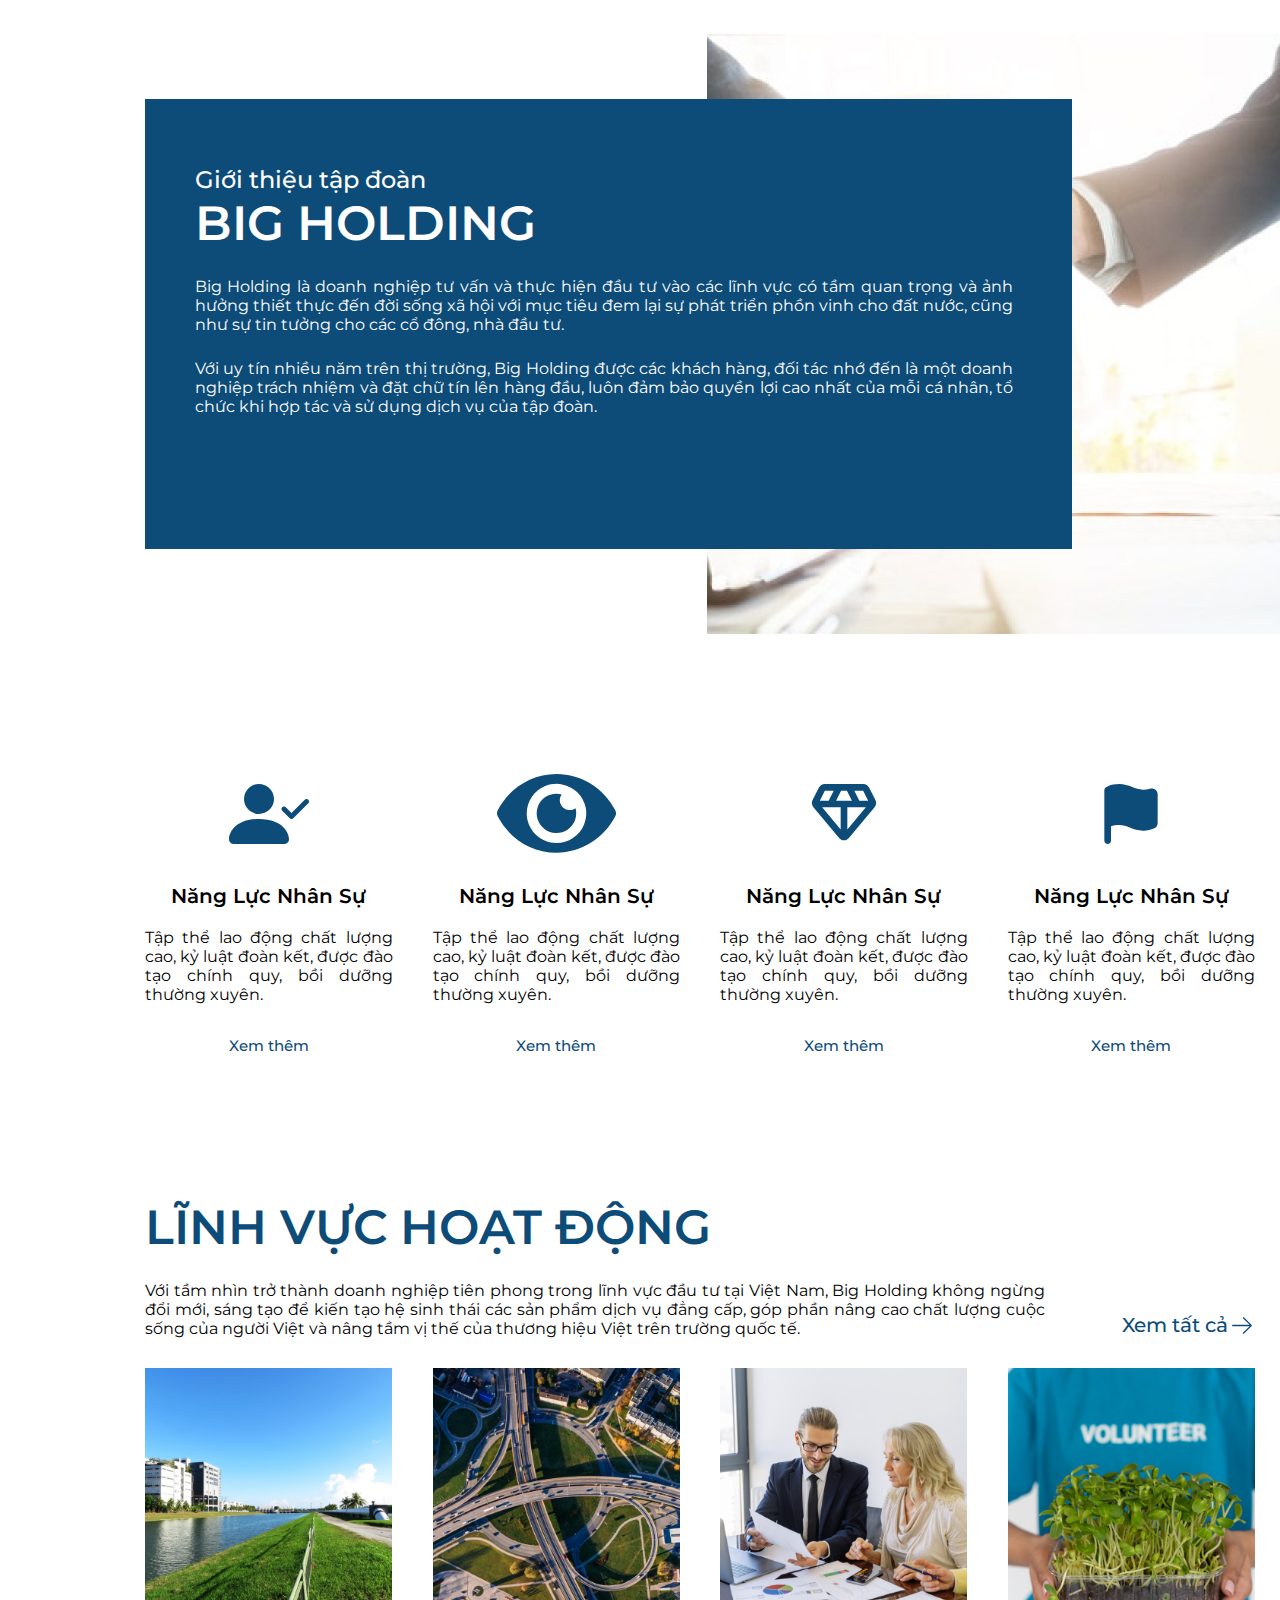
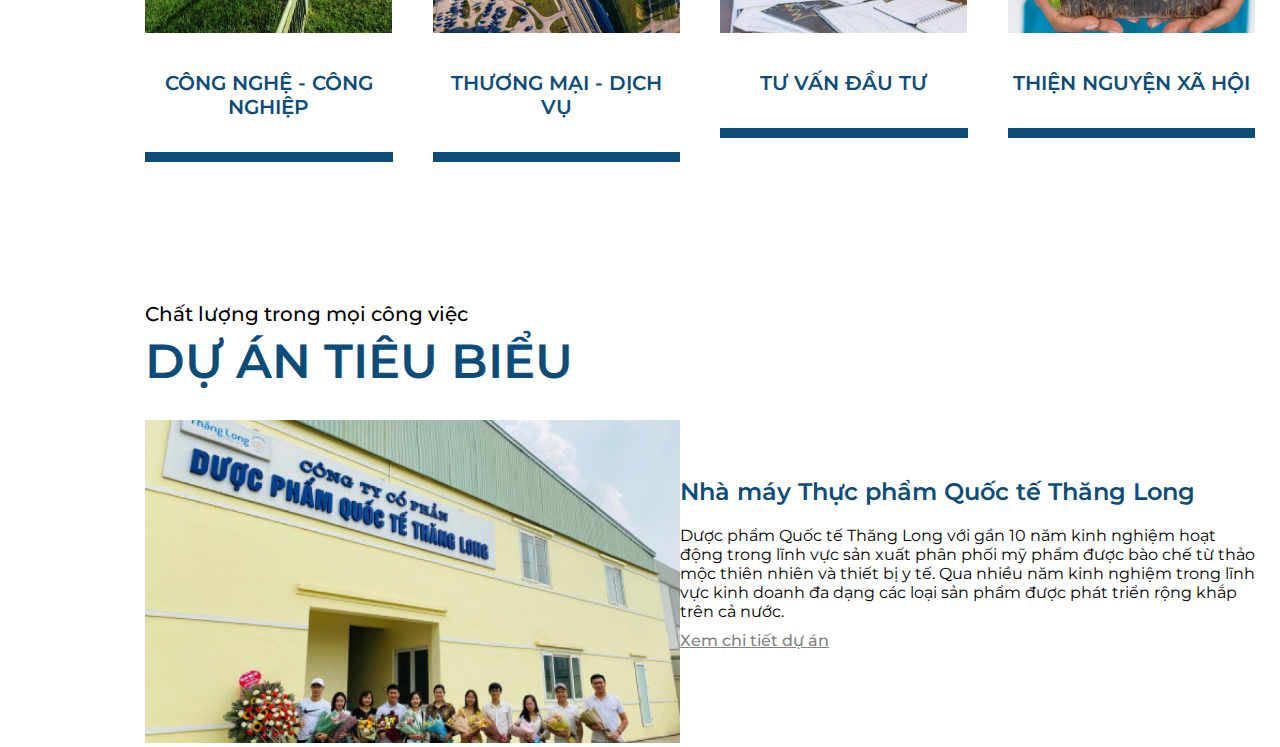
==== commit d8f72502: "update" ====
--- a/index.html
+++ b/index.html
@@ -102,13 +102,18 @@
               <a href="#" class="hero-btn">LIÊN HỆ</a>
             </div>
           </div>
+<<<<<<< HEAD:index.html
           <div class="hero-inner">
+=======
+          <!-- <div class="hero-inner">
+>>>>>>> 8c67e06 (update full):BigHodding/index.html
             <div class="hero-img">
               <img src=".//images/city2.png" alt="" />
             </div>
             <div class="hero-content">
               <h1 class="hero-title">ĐƯA ĐẤT NƯỚC VIỆT NAM TRỞ NÊN VĨ ĐẠI</h1>
               <a href="#" class="hero-btn">LIÊN HỆ</a>
+<<<<<<< HEAD:index.html
             </div>
           </div>
         </div>
@@ -129,6 +134,28 @@
             </div>
           </div>
         </div>
+=======
+            </div>
+          </div> -->
+        </div>
+        <!-- <div class="hero-div">
+          <img src="./images/city1.png" alt="" class="hero-img" />
+          <div class="hero-container">
+            <div class="hero-content">
+              <h3 class="hero-tilte">GÓP PHẦN ĐƯA VIỆT NAM TRỞ NÊN VĨ ĐẠI</h3>
+              <button class="hero-call">Liên hệ</button>
+              <div class="hero-next">
+                <img
+                  src="./images/directional.svg"
+                  alt=""
+                  class="hero-directional"
+                />
+                <img src="./images/pound.svg" alt="" class="hero-pound" />
+              </div>
+            </div>
+          </div>
+        </div>
+>>>>>>> 8c67e06 (update full):BigHodding/index.html
         <div class="hero-div">
           <img src="./images/city1.png" alt="" class="hero-img" />
           <div class="hero-container">
